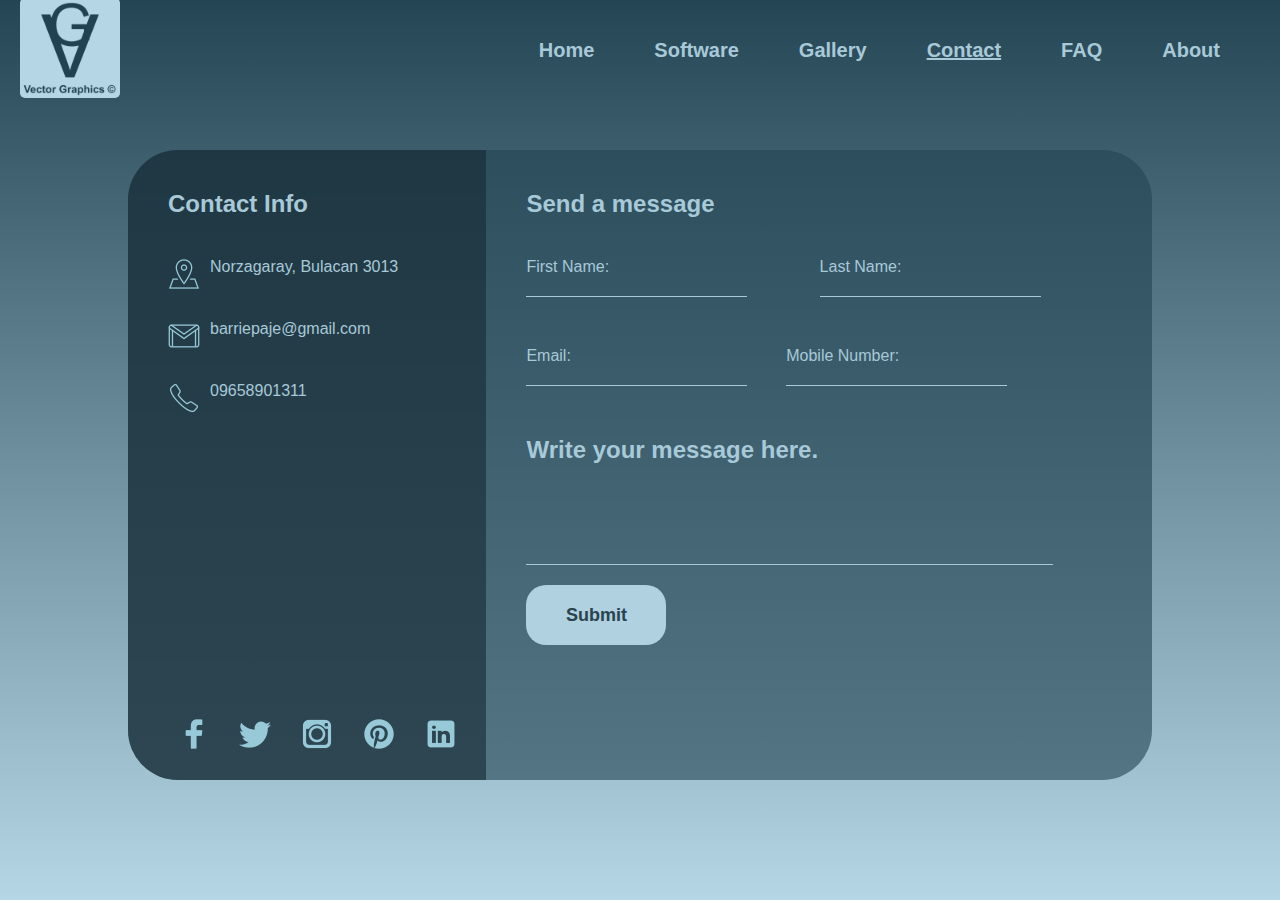
==== contact.html @ fc4f4bf0 "added contact html" ====
<!DOCTYPE html>
<html lang="en">
<head>
    <meta charset="UTF-8">
    <meta name="viewport" content="width=device-width, initial-scale=1.0">
    <link rel="icon" type="image/x-icon" href="Assets/images/Logo.png">
    <title>Contact Us</title>
    <link rel="stylesheet" href="Assets/css/style.css">
</head>
<body class="contact-us">
    <div class="max-width">
        <div class="navigation">
            <a href="index.html"><img class="logo" src="Assets/images/Logo.png" alt="Logo"></a>
            <ul>
                <li><a class="software-list" href="index.html">Home</a></li>
                <li><a class="software-list" href="software.html">Software</a></li>
                <li><a class="software-list" href="gallery.html">Gallery</a></li>
                <li><a style="text-decoration: underline;" class="software-list" href="contact.html">Contact</a></li>
                <li><a class="software-list" href="#">FAQ</a></li>
                <li><a class="software-list" href="#">About</a></li>
            </ul>
        </div>
    </div>
    <div class="contact-us-container">
        <div class="contact-message-container">
            <div class="contact-info-container">
                <div class="centralize-content">
                    <h2 style="margin-bottom: 40px;">Contact Info</h2>
                    <div class="address">
                        <img src="Assets/images/icon_address.ico" alt="icon">
                        <p>Norzagaray, Bulacan 3013</p>
                    </div>
                    <div class="email">
                        <img src="Assets/images/icon_email.ico" alt="icon">
                        <p>barriepaje@gmail.com</p>
                    </div>
                    <div class="phone">
                        <img src="Assets/images/icon_phone.ico" alt="icon">
                        <p>09658901311</p>
                    </div>
                </div>

                <div class="social-media-icons">
                    <div class="social-media-container">
                        <img src="Assets/images/fb_icon.ico" alt="Facebook">
                        <img src="Assets/images/twitter_icon.ico" alt="Twitter">
                        <img src="Assets/images/instagram_icon.ico" alt="Instagram">
                        <img src="Assets/images/pinterest_icon.ico" alt="Pinterest">
                        <img src="Assets/images/linkedin_icon.ico" alt="LinkedIn">
                    </div>
                </div>
            </div>
            <div class="send-message-container">
                <div class="centralize-content">
                    <h2 style="margin-bottom: 40px;">Send a message</h2>
                    <div class="full-name">
                        <div class="fname">
                            <label for="fname">First Name:</label>
                            <input type="text" name="fname" id="">
                        </div>
                        <div class="lname">
                            <label for="lname">Last Name:</label>
                            <input type="text" name="lname" id="">
                        </div>
                    </div>
                    <div class="email-mobile">
                        <div class="contact-email">
                            <label for="contact-email">Email:</label>
                            <input type="email" name="contact-email" id="">
                        </div>
                        <div class="cellnum">
                            <label for="cellnum">Mobile Number:</label>
                            <input type="text" maxlength="11" name="cellnum" id="">
                        </div>
                    </div>
                    <div class="message-container">
                        <h2>Write your message here.</h2>
                        <input style="margin-top: 80px; width: 90%; text-align: left;" type="text">
                    </div>
                    <div class="submit-button">
                        <a href="#">Submit</a>
                    </div>
                </div>
            </div>
        </div>
    </div>
</body>
</html>
---- Assets/css/style.css ----
* {
    box-sizing: border-box;
    padding: 0;
    margin: 0;
    font-family: 'Segoe UI', Tahoma, Geneva, Verdana, sans-serif;
    
}

body {
    overflow-x: hidden;
}

/* background color for every page */

/* Home Page */
.vector {
    background-color: rgb(28, 61, 76);
    
}

.bg_1 {
    background: url("../images/scene-night.jpg") center no-repeat;
    background-size: cover;
    height: 100vh;
    width: 100vw;
    display: flex;
    flex-direction: column;
    align-items: center;
}

/* Software Page */
.software {
    background-color: rgb(42, 5, 48);
}

.bg_2 {
    background: url("../images/sw_bg.jpg") center no-repeat;
    background-size: cover;
    height: 100vh;
    display: flex;
    flex-direction: column;
    align-items: center;
}

/* Gallery Page */
/* 
.gallery {
    /* overflow: hidden; */

.gallery {
    background:linear-gradient(to bottom, rgb(189, 171, 206), rgb(80, 62, 80))
}

.bg_3 {
    background: url("../images/AI-bg.jpg") center no-repeat;
    background-size: cover;
    height: 100vh;
    display: flex;
    flex-direction: column;
    align-items: center;
}


.logo {
    background-size: cover;
    border-radius: 5px;
    height: 100px;
    width: 100px;
}

.max-width {
    width: 100%;
}

.navigation {
    height: 100px;
    display: flex;
    justify-content: space-between;
    align-items: center;
}

.navigation .logo {
    margin-left: 20px;
}

.navigation ul {
    display: flex;
}

.navigation ul li {
    list-style: none;
    margin-right: 60px;
}

/* .navigation ul li */
.home-list {
    color: rgb(34, 67, 82);
    text-decoration: none;
    font-size: 20px;
    font-weight: bold;
}

.center {
    height: 100vh;
    display: flex;
    justify-content: center;
    align-items: center;
    /* background-color: black;    */
}

.title {
    font-size: 100px;
    color: rgba(10, 20, 24, 0.836);
}

/* paragraph */
.paragraphs {
    margin-top: 25px;
}

.paragraphs .paragraphs-center {
    color: rgb(162, 195, 210);
    font-size: 20px;
    text-align: center;
}

h1 {
    color: rgb(109, 142, 157);
}

.upper-content {
    margin-top: 50px;
    margin-bottom: 50px;
    display: flex;
    justify-content: center;
}

.text-container {
    display: flex;
    justify-content: center;
    align-items: center;
    flex-direction: column;
    width: 50vw;
    text-align: center;
}

.image-text-container {
    height: 100vh;
    width: 100vw;
    background: url("../images/scene-night_2.jpg") center no-repeat;
    background-size: cover;
    display: flex;
    justify-content: center;
    align-items: center;
    box-shadow: inset -10px -10px 10px 20px rgb(28, 61, 76);

}

/* Benefits of Vector Graphics */
.main-content {
    display: flex;
    justify-content: space-evenly;
    align-items: center;
    height: 80vh;
    width: 90vw;
    border-radius: 45px;
    background-color: rgba(0, 0, 0, 0.325);
}

.index-image-container {
    margin: 80px;
    display: flex;
    flex-direction: column;
    justify-content: center;
    align-items: center;
}

.index-image-container h1 {
    color: rgb(220, 244, 254);
    text-align: center;
}

.index-image-container img {
    height: 400px;
    width: 350px;
    border-radius: 125px;
    background-repeat: no-repeat;
    background-position: center;
    background-size: cover;
}

.text-container p {
    color: rgb(220, 244, 254);
    text-align: left;
    font-size: 20px;
}

.index-image-container img {
    margin-top: 20px;
}

span {
    font-weight: bolder;
    font-size: 22px;
}


/* Software Content */


.software-list {
    color: rgb(186, 80, 58);
    text-decoration: none;
    font-size: 20px;
    font-weight: bold;
}

.put-margin {
    margin-top: 50px;
}

.put-margin p {
    color: rgb(189, 77, 53);
    font-size: 40px;
    font-weight: bold;
}

.software-image-container {
    display: flex;
    background-color: rgba(40, 1, 44, 0.589);
    border-radius: 50px;
    margin: 20px;
}

.software-image img{
    height: 300px;
    width: 300px;
}

.software-image-text-container {
    display: flex;
    flex-direction: column;
    justify-content: center;
    align-items: center;
    margin: 50px;
}

.software-image-text-container p {
    color: rgb(193, 77, 70);
    font-size: 20px;
    font-weight: bold;
}

.center-text div{
    display: flex;
    justify-content: center;
    align-items: center;
    flex-direction: column;
    margin: 150px;
}

.center-text div p {
    font-size: 50px;
    color: rgb(193, 77, 70);
    font-weight: 400;
    text-align: center;
}

/* Adobe illustrator section - Software HTML*/
.AI-container {
    display: flex;
    flex-direction: column;
    justify-content: center;
    align-items: center;
    background: url("../images/bg-desktop.jpg") center no-repeat;
    background-size: cover;
    height: 450px;
    box-shadow: inset -10px -10px 10px 20px rgba(40, 1, 44);
}

.AI-container p {
    color: rgb(238, 99, 91);
    font-size: 20px;
    font-weight: bold;
}

.AI-image-text-container {
    margin-top: 20px;
}

.AI-image-background img {
    height: 600px;
    width: 1200px;
    border-radius: 20px;
}

.AI-container .AI-text-content {
    font-size: 18px;
    font-weight: 400;
    margin: 20px;
}

.AI-image-text-content {
    display: flex;
    align-items: center;
    background-color: rgba(40, 1, 44, 0.836);
    border-radius: 20px;
}

.AI-image-container {
    display: flex;
    justify-content: center;
    flex-direction: column;
    align-items: center;
    margin: 20px;
}

.AI-image-container img {
    margin: 20px;
    height: 250px;
    width: 250px;
    border-radius: 50px;
    background-repeat: no-repeat;
    background-position: center;
    background-size: cover;
}

.AI-image-text-container {
    display: flex;
    justify-content: center;
    align-items: center;
    flex-direction: column;
    width: 50vw;
    height: 300px;
    text-align: center;
    
}

.AI-tutorial-download {
    margin-top: 100px;
    margin-bottom: 100px;
    display: flex;
    flex-direction: column;
    justify-content: center;
    align-items: center;
}

.AI-tutorial-download p {
    font-size: 20px;
    font-weight: bold;
    margin: 20px;
    color: rgb(193, 77, 70);
}

.put-border-radius iframe{
    border-radius: 20px;
}

.AI-download {
    margin-top: 50px;
    display: flex;
    flex-direction: column;
    align-items: center;
}

.AI-download a{
    text-decoration: none;
    color: rgb(42, 5, 48);
    height: 30px;
    width: 90px;
    text-align: center;
    border-radius: 5px;
    background-color: rgb(193, 77, 70);;
}

/* End of Adobe Section - Software HTML */


/*Testimonies*/
.AI-CD-testimonies-container {
    display: flex;
    justify-content: center;
    align-items: center;
    margin-bottom: 100px;
}

.AI-CD-testimonies-text-image {
    height: 400px;
    width: 350px;
    background-color: rgba(85, 8, 97, 0.807);
    margin: 20px;
    display: flex;
    justify-content: center;
    align-items: center;
    flex-direction: column;
    border-radius: 20px;
}

.AI-CD-testimonies-text-image img{
    height: 100px;
    width: 100px;
    border-radius: 50px;
    background-size: contain;
    background-position: center;
    margin: 20px;
}

.AI-CD-testimonies-text {
    margin-top: 20px;
    width: 250px;
}

.AI-CD-testimonies-text h3 {
    margin-bottom:  10px;
}

.AI-CD-testimonies-text h3, .AI-CD-testimonies-text h4, .AI-CD-testimonies-text p {
    color: rgb(193, 77, 70);;
}
/* End of testimonies */



/* Corel Draw Section - Software HTML */
.CD-container p {
    color: rgb(238, 99, 91);
    font-size: 20px;
    font-weight: bold;
}

.CD-image-text-container {
    margin-top: 20px;
}

.CD-image-background img {
    height: 600px;
    width: 1200px;
    border-radius: 20px;
}

.CD-container .AI-text-content {
    font-size: 18px;
    font-weight: 400;
    margin: 20px;
}

.CD-image-text-content {
    display: flex;
    align-items: center;
    background-color: rgba(40, 1, 44, 0.836);
    border-radius: 20px;
}

.CD-image-container {
    display: flex;
    justify-content: center;
    flex-direction: column;
    align-items: center;
    margin: 20px;
}

.CD-image-container img {
    margin: 20px;
    height: 250px;
    width: 250px;
    border-radius: 50px;
    background-repeat: no-repeat;
    background-position: center;
    background-size: cover;
}

.CD-image-text-container {
    display: flex;
    justify-content: center;
    align-items: center;
    flex-direction: column;
    width: 50vw;
    height: 300px;
    text-align: center;
    
}

.CD-tutorial-download {
    margin-top: 100px;
    margin-bottom: 100px;
    display: flex;
    flex-direction: column;
    justify-content: center;
    align-items: center;
}

.CD-tutorial-download p {
    font-size: 20px;
    font-weight: bold;
    margin: 20px;
    color: rgb(193, 77, 70);
}


.CD-container {
    display: flex;
    flex-direction: column;
    justify-content: center;
    align-items: center;
    background: url("../images/table-sp.jpg") center no-repeat;
    background-size: cover;
    height: 450px;
    box-shadow: inset -10px -10px 10px 20px rgba(40, 1, 44);
}

.CD-image-text-content {
    display: flex;
    align-items: center;
    background-color: rgba(40, 1, 44, 0.836);
    border-radius: 20px;
}

.CD-image-text-container {
    margin-top: 20px;
}

.CD-download {
    margin-top: 50px;
    display: flex;
    flex-direction: column;
    align-items: center;
}

.CD-download a{
    text-decoration: none;
    color: rgb(42, 5, 48);
    height: 30px;
    width: 90px;
    text-align: center;
    border-radius: 5px;
    background-color: rgb(193, 77, 70);
}

/* End of Corel Draw - Software HTML */


/* Start of Gallery Section */

.gallery ul li a {
    color: rgb(185, 147, 182);
}

/* .slider img {
    height: 100px;
    width: 300px;
    background-size: cover;
} */

.slide-wrapper {
    position: relative;
    max-width: 48rem;
    margin: 0 auto;
}

.slider {
    display: flex;
    aspect-ratio: 16/10;
    overflow-x:  auto;
}

.gallery-slider {
    padding: 0;
    margin-bottom: 50px;
    width: 100%;
    height: 90vh;
    display: flex;
    align-items: center;
    position: absolute;
    background:linear-gradient(to bottom, rgb(80, 62, 80), rgb(189, 171, 206))
}

.image-slider {
    width: 100%;
    height: 600px;
    position: absolute;
    bottom: 0;  
    display: flex;
    align-items: center;
    justify-content: center;
    transition: .7s;
}

.slides-div {
    display: flex;
    align-items: center;
    justify-content: center;
    margin: 0 30px 0 30px;
}

.slides-div img {
    position: relative;
    height: 500px;
    width: 900px;
    transition: .5s;
    filter: saturate(10%);
}

.button {
    position: absolute;
    height: 500px;
    width: 900px;
    transition: .5s;
    background-color: rgb(0, 0, 0, .4);
}

.button:hover {
    background-color: rgb(0, 0, 0, .2);
}

#slider-span1:target ~ .image-slider #img1,
#slider-span1:target ~ .image-slider #button-1 {
    height: 550px;
    width: 1000px;
    background-color: transparent;
    filter: saturate(100%);
}

#slider-span2:target ~ .image-slider #img2,
#slider-span2:target ~ .image-slider #button-2 {
    height: 550px;
    width: 1000px;
    background-color: transparent;
    filter: saturate(100%);
}

#slider-span3:target ~ .image-slider #img3,
#slider-span3:target ~ .image-slider #button-3 {
    height: 550px;
    width: 1000px;
    background-color: transparent;
    filter: saturate(100%);
}

#slider-span4:target ~ .image-slider #img4,
#slider-span4:target ~ .image-slider #button-4 {
    height: 550px;
    width: 1000px;
    background-color: transparent;
    filter: saturate(100%);
}

#slider-span5:target ~ .image-slider #img5,
#slider-span5:target ~ .image-slider #button-5 {
    height: 550px;
    width: 1000px;
    background-color: transparent;
    filter: saturate(100%);
}

#slider-span6:target ~ .image-slider #img6,
#slider-span6:target ~ .image-slider #button-6 {
    height: 550px;
    width: 1000px;
    background-color: transparent;
    filter: saturate(100%);
}

#slider-span7:target ~ .image-slider #img7,
#slider-span7:target ~ .image-slider #button-7  {
    height: 550px;
    width: 1000px;
    background-color: transparent;
    filter: saturate(100%);
}

#slider-span1:target ~ .image-slider {
    left: 193%;
}

#slider-span2:target ~ .image-slider {
    left: 125%;
}

#slider-span3:target ~ .image-slider {
    left: 70%;
}

#slider-span4:target ~ .image-slider {
    left: 0%;
}

#slider-span5:target ~ .image-slider {
    left: -70%;
}

#slider-span6:target ~ .image-slider {
    left: -125%;
}

#slider-span7:target ~ .image-slider {
    left: -193%;
}

.gallery-images {
    margin-bottom: 100vh;
}

.contact-us {
    background: linear-gradient(to bottom, rgb(36, 69, 84), rgb(181, 214, 229))no-repeat;
    background-size: cover;
    height: 100vh;
}

.contact-us ul li a {
    color: rgb(168, 201, 216);
}

.contact-us-container {
    display: flex;
    justify-content: center;
    align-items: center;
    margin-top: 50px;
}

.contact-message-container {
    height: 70vh;
    width: 80vw;
    background-color: rgba(36, 69, 84, 0.619);
    border-radius: 50px;
}

.contact-info-container {
    float: left;
    width: 35%;
    height: 100%;
    border-radius: 50px 0 0 50px;
    display: flex;
    flex-direction: column;
    /* align-items: center; */
    justify-content: space-between;
    background-color: rgba(22, 42, 51, 0.619);
}

.centralize-content {
    margin: 40px;
    color: rgb(168, 201, 216);
}

.address, .email, .phone {
    display: flex;
    margin: 0 30px 30px 0;
}

.address img, .email img , .phone img {
    margin-right: 10px;
}

.social-media-icons {
    margin: 0 0 30px 20px;
}

.social-media-container {
    display: flex;
    justify-content: space-evenly;
}

.send-message-container {
    width: 65%;
    height: 100%;
    float: right;
    border-radius: 0 50px 50px 0;
    display: flex;
    flex-direction: column;
    /* align-items: center; */
    justify-content: space-between;
}

.centralize-content input {
    border: 0;
    outline: 0;
    background: transparent;
    border-bottom: 1px solid rgb(168, 201, 216);
    color: rgb(168, 201, 216);
    font-size: 17px;
    text-align: center;
}

.full-name, .email-mobile {
    display: flex;
    justify-content: space-evenly;
    margin-top: 20px;
    margin-bottom: 50px;
}

.submit-button {
    margin-top: 20px;
    height: 60px;
    width: 140px;
    display: flex;
    align-items: center;
    justify-content: center;
    background-color: rgb(176, 209, 224);
    border-radius: 20px;
    cursor: pointer;
    
}

.submit-button a {
    text-decoration: none;
    color: rgb(42, 67, 78);
    font-size: large;
    font-weight: bold;
}
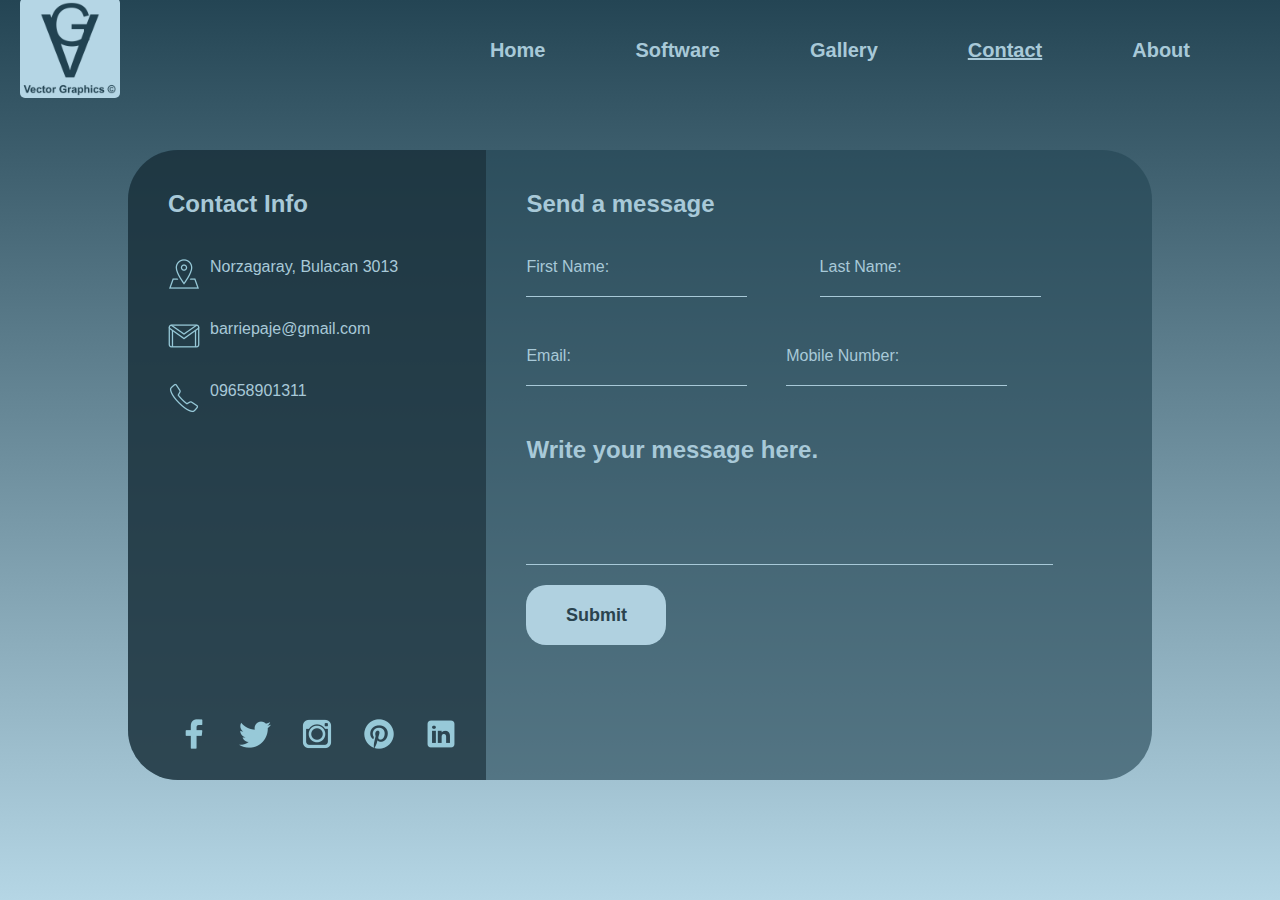
==== commit 4b83cb65: "prototype" ====
--- a/contact.html
+++ b/contact.html
@@ -16,8 +16,7 @@
                 <li><a class="software-list" href="software.html">Software</a></li>
                 <li><a class="software-list" href="gallery.html">Gallery</a></li>
                 <li><a style="text-decoration: underline;" class="software-list" href="contact.html">Contact</a></li>
-                <li><a class="software-list" href="#">FAQ</a></li>
-                <li><a class="software-list" href="#">About</a></li>
+                <li><a class="software-list" href="about.html">About</a></li>
             </ul>
         </div>
     </div>
--- a/Assets/css/style.css
+++ b/Assets/css/style.css
@@ -89,7 +89,7 @@
 
 .navigation ul li {
     list-style: none;
-    margin-right: 60px;
+    margin-right: 90px;
 }
 
 /* .navigation ul li */
@@ -101,11 +101,10 @@
 }
 
 .center {
-    height: 100vh;
-    display: flex;
-    justify-content: center;
-    align-items: center;
-    /* background-color: black;    */
+    height: 60vh;
+    display: flex;
+    justify-content: center;
+    align-items: center;
 }
 
 .title {
@@ -700,6 +699,8 @@
     margin-bottom: 100vh;
 }
 
+/* Contact Us Section */
+
 .contact-us {
     background: linear-gradient(to bottom, rgb(36, 69, 84), rgb(181, 214, 229))no-repeat;
     background-size: cover;
@@ -805,4 +806,54 @@
     color: rgb(42, 67, 78);
     font-size: large;
     font-weight: bold;
+}
+
+/* About Us Section */
+.about-us {
+    background: linear-gradient(to bottom, rgb(36, 69, 84), rgb(181, 214, 229))no-repeat;
+    background-size: cover;
+    height: 100vh;
+}
+
+.about-us ul li a {
+    color: rgb(176, 209, 224);
+}
+
+.about-us-container {
+    margin-top: 100px;
+    display: flex;
+    justify-content: center;
+    align-items: center;
+}
+
+.about-us-content {
+    width: 65vw;
+    display: flex;
+    justify-content: space-between;
+    
+}
+
+.about-us-my-profile img {
+    background-size: contain;
+    width: 80%;
+    border-radius: 25px;
+    
+}
+
+.about-us-text {
+    margin-right: 40px;
+}
+
+.about-us-text h1 {
+    color: rgb(19, 35, 42);
+}
+
+.about-us-text p {
+    margin-top: 50px;
+    font-size: 18px;
+    width: 80%;
+}
+
+.about-us-my-profile img {
+    width: 20vw;
 }